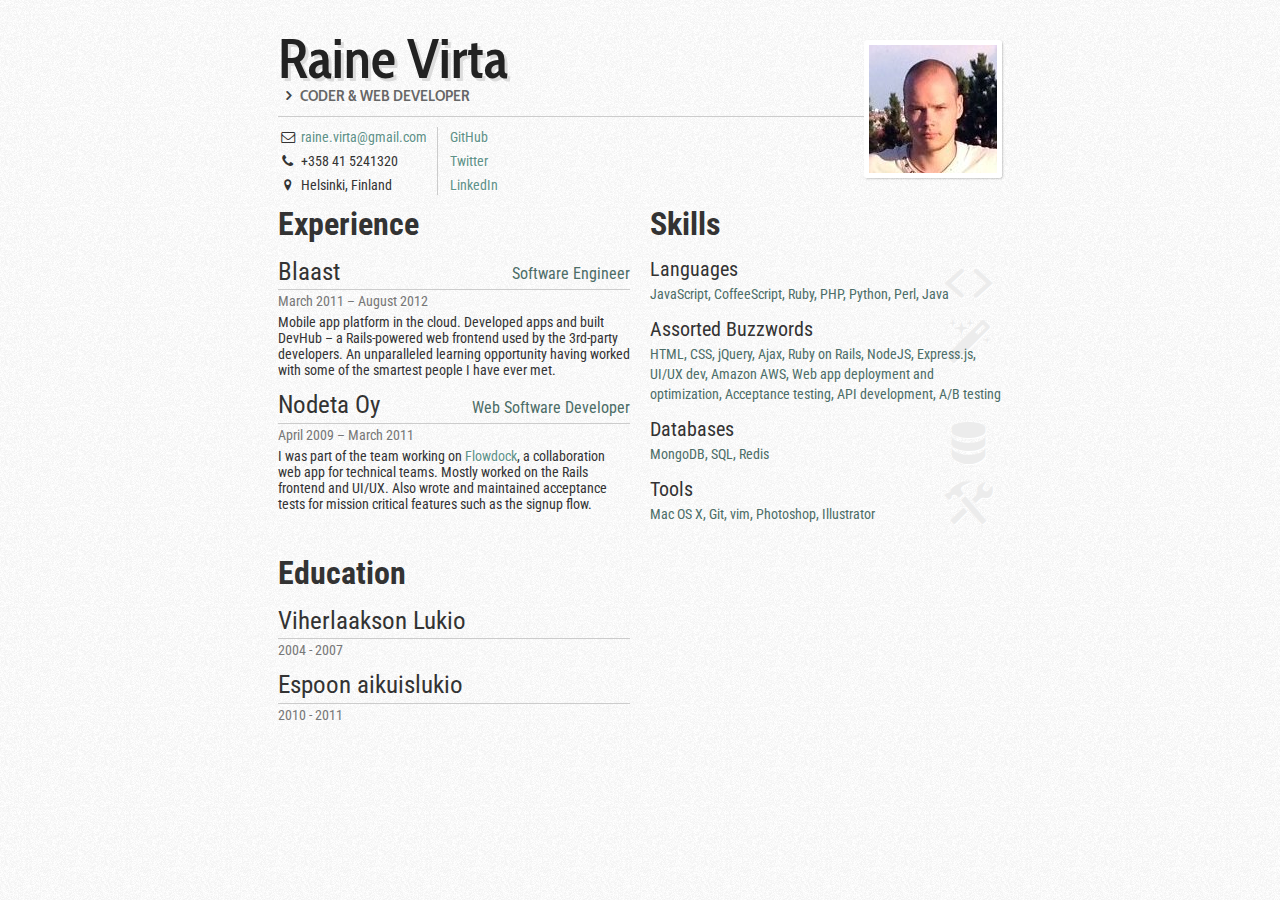
==== index.html @ fc375b53 "education" ====
<!DOCTYPE html>
<html>
  <head>
    <meta charset="utf-8" />
    <title>Raine Virta - Resume</title>
    <meta name="viewport" content="width=device-width, initial-scale=1.0">
    <link href="css/fontello.css" rel="stylesheet" media="screen">
    <link href="css/bootstrap.css" rel="stylesheet" media="screen">
    <link href="css/styles.css" rel="stylesheet" media="screen" />
    <link href='http://fonts.googleapis.com/css?family=Arbutus+Slab|Cabin+Condensed:400,600|Noto+Serif:400,700|Roboto+Condensed:400,700|Oxygen|Open+Sans' rel='stylesheet' type='text/css'>
  </head>
  <script>document.write('<script src="http://' + (location.host || 'localhost').split(':')[0] + ':35729/livereload.js?snipver=1"></' + 'script>')</script>
  <body>
    <div class="container">
      <div class="header">
        <h1>
          Raine Virta
          <img class="pic" src="images/raine.jpg" />
        </h1>
        <!-- <h2 class="subtitle"><i class="icon&#45;right&#45;dir"></i>Coder &#38; Web Developer</h2> -->
        <h2 class="subtitle"><i class="icon-right-open"></i>Coder & Web Developer</h2>
        <!-- <h2 class="subtitle">Coder &#38; Web Developer</h2> -->
      </div> <!-- header -->

      <div class="personal">
        <ul>
          <li>
            <span class="mail">
              <i class="icon-mail-1"></i> <a href="mailto:raine.virta@gmail.com">raine.virta@gmail.com</a>
            </span>
          </li>
          <li>
            <span class="phone">
              <i class="icon-phone-1"></i> +358 41 5241320
            </span>
          </li>
          <li>
            <span class="location">
              <i class="icon-location"></i> Helsinki, Finland
            </span>
          </li>
        </ul>

        <ul id="social">
          <li>
            <span class="github">
              <i class="icon-github-2"></i>
              <a href="http://github.com/raneksi">GitHub</a>
            </span>
          </li>
          <li>
            <span class="twitter">
              <i class="icon-twitter-1"></i>
              <a href="http://twitter.com/rane">Twitter</a>
            </span>
          </li>
          <li>
            <span class="linkedin">
              <i class="icon-linkedin-rect"></i>
              <a href="http://fi.linkedin.com/in/rainevirta/">LinkedIn</a>
            </span>
          </li>
        </ul>
      </div>

      <div class="row">
        <div id="employment" class="timeline span6">
          <h2>Experience</h2>
          <h3>
            Blaast
            <span class="job-title">Software Engineer</span>
          </h3>
          <span class="time-period">March 2011 – August 2012</span>
          <p>
            Mobile app platform in the cloud. Developed apps and built
            DevHub – a Rails-powered web frontend used by the 3rd-party
            developers. An unparalleled learning opportunity having
            worked with some of the smartest people I have ever met.
          </p>
          <h3>Nodeta Oy
            <span class="job-title">Web Software Developer</span>
          </h3>
          <span class="time-period">April 2009 – March 2011</span>
          <p>
            I was part of the team working on
            <a href="https://www.flowdock.com">Flowdock</a>, a
            collaboration web app for technical teams. Mostly worked on
            the Rails frontend and UI/UX. Also wrote and maintained
            acceptance tests for mission critical features such as the
            signup flow.
          </p>
        </div> <!-- employment -->
        <div id="skills" class="span6">
          <h2>Skills</h2>
          <dl>
            <dt>
              <i class="icon-code"></i>
              Languages
            </dt>
            <dd>
              JavaScript, CoffeeScript, Ruby, PHP, Python, Perl, Java</dd>
            <dt>
              <i class="icon-magic"></i>
              Assorted Buzzwords
            </dt>
            <dd>
              HTML, CSS, jQuery, Ajax, Ruby on Rails, NodeJS, Express.js, UI/UX dev,
              Amazon AWS, Web app deployment and optimization, Acceptance
              testing, API development, A/B testing
            </dd>

            <dt>
              <i class="icon-database"></i>
              Databases
            </dt>
            <dd>MongoDB, SQL, Redis</dd>

            <dt>
              <i class="icon-tools"></i>
              Tools
            </dt>
            <dd>Mac OS X, Git, vim, Photoshop, Illustrator</dd>
          </dl>
        </div> <!-- skills -->
      </div> <!-- row -->
      <div class="row">
        <div id="education" class="timeline span6">
          <h2>Education</h2>
          <h3>Viherlaakson Lukio</h3>
          <span class="time-period">2004 - 2007</span>
          <h3>Espoon aikuislukio</h3>
          <span class="time-period">2010 - 2011</span>
        </div> <!-- employment -->
        </div> <!-- skills -->
      </div> <!-- row -->
    </div> <!-- container -->
  </body>
</html>
---- css/fontello.css ----
@charset "UTF-8";

@font-face {
  font-family: 'fontello';
  src: url("../font/fontello.eot?5745577");
  src: url("../font/fontello.eot?5745577#iefix") format('embedded-opentype'), url("../font/fontello.woff?5745577") format('woff'), url("../font/fontello.ttf?5745577") format('truetype'), url("../font/fontello.svg?5745577#fontello") format('svg');
  font-weight: normal;
  font-style: normal;
}
/* Chrome hack: SVG is rendered more smooth in Windozze. 100% magic, uncomment if you need it. */
/* Note, that will break hinting! In other OS-es font will be not as sharp as it could be */
/*
@media screen and (-webkit-min-device-pixel-ratio:0) {
  @font-face {
    font-family: 'fontello';
    src: url('../font/fontello.svg?5745577#fontello') format('svg');
  }
}
*/
[class^="icon-"]:before,
[class*=" icon-"]:before {
  font-family: 'fontello';
  font-style: normal;
  font-weight: normal;
  speak: none;
  display: inline-block;
  text-decoration: inherit;
  width: 1em;
  margin-right: 0.2em;
  text-align: center;
/* opacity .8 */
/* For safety - reset parent styles, that can break glyph codes*/
  font-variant: normal;
  text-transform: none;
/* fix buttons height, for twitter bootstrap */
  line-height: 1em;
/* Animation center compensation - magrins should be symmetric */
/* remove if not needed */
  margin-left: 0.2em;
/* you can be more comfortable with increased icons size */
/* font-size: 120%; */
/* Uncomment for 3D effect */
/* text-shadow: 1px 1px 1px rgba(127, 127, 127, 0.3); */
}

.icon-home:before { content: '\2302'; } /* '⌂' */
.icon-right-dir:before { content: '\25b8'; } /* '▸' */
.icon-tools:before { content: '\2692'; } /* '⚒' */
.icon-mail:before { content: '\2709'; } /* '✉' */
.icon-mail-1:before { content: '\e801'; } /* '' */
.icon-mail-3:before { content: '\e804'; } /* '' */
.icon-phone-circled:before { content: '\e064'; } /* '' */
.icon-phone-2:before { content: '\e065'; } /* '' */
.icon-mail-2:before { content: '\e0eb'; } /* '' */
.icon-code:before { content: '\e714'; } /* '' */
.icon-location:before { content: '\e724'; } /* '' */
.icon-location-1:before { content: '\e805'; } /* '' */
.icon-database:before { content: '\e754'; } /* '' */
.icon-right-open:before { content: '\e75e'; } /* '' */
.icon-right-open-1:before { content: '\e803'; } /* '' */
.icon-right-open-big:before { content: '\e766'; } /* '' */
.icon-mobile-alt:before { content: '\e7b0'; } /* '' */
.icon-phone-squared:before { content: '\f098'; } /* '' */
.icon-github-circled:before { content: '\f09b'; } /* '' */
.icon-beaker:before { content: '\f0c3'; } /* '' */
.icon-magic:before { content: '\f0d0'; } /* '' */
.icon-mail-alt:before { content: '\f0e0'; } /* '' */
.icon-github:before { content: '\f300'; } /* '' */
.icon-github-squared:before { content: '\e800'; } /* '' */
.icon-twitter-squared:before { content: '\f304'; } /* '' */
.icon-twitter:before { content: '\f309'; } /* '' */
.icon-linkedin-squared:before { content: '\f30c'; } /* '' */
.icon-linkedin:before { content: '\f318'; } /* '' */
.icon-user:before { content: '👤'; } /* '\1f464' */
.icon-phone:before { content: '📞'; } /* '\1f4de' */
.icon-phone-1:before { content: '\e802'; } /* '' */
.icon-mobile:before { content: '📱'; } /* '\1f4f1' */
---- css/styles.css ----
body {
  background: url('../images/noise6.png') center top repeat;
  font-size: 14px;
  font-weight: 400;
  font-family: "Roboto Condensed", Helvetica, Arial, sans-serif;
  font-size: 14px;
  color: #333;
}

h1 {
  color: #222;
  text-shadow: 3px 3px 0 rgb(220, 220, 220);
  font-family: 'Cabin Condensed', serif;
  font-weight: 600;
  font-size: 42pt;
  line-height: 36px;
  margin: 0;
  /* font-family: 'Roboto Condensed', serif; */
  /* font-family: 'Cabin Condensed', sans-serif; */
  /* font-family: 'Noto Serif', serif; */
  /* font-family: 'Roboto Condensed', sans-serif; */
  /* font-family: 'Oxygen', sans-serif; */
  /* font-family: 'Open Sans', sans-serif; */
  /* margin: 0; */
}

.subtitle {
  color: #666;
  font-family: 'Cabin Condensed', serif;
  font-size: 16px;
  font-weight: 600;
  line-height: 20px;
  text-transform: uppercase;
  margin-bottom: 10px;
  /* text-shadow: 2px 2px 0 rgba(0, 0, 0, 0.1); */
}

.subtitle i {
  color: #444;
}

.pic {
  border: 5px solid white;
  border-radius: 3px;
  box-shadow: 1px 1px 6px 1px rgba(0, 0, 0, 0.2);
  box-shadow: 1px 1px 2px rgba(0, 0, 0, 0.2);
  float: right;
  margin: 0 0 0 0;
}

.container {
  margin: 40px auto 60px;
}

.header {
  border-bottom: 1px solid #ccc;
  margin-bottom: 10px;
}

.personal ul {
  margin: 0 0 0 10px;
  padding: 0 0 0 10px;
  float: left;
  border-left: 1px solid #ccc;
}

.personal ul:first-child {
  padding: 0;
  margin: 0;
  border: 0;
}

.personal ul li {
  list-style-type: none;
}

.personal ul li:not(:last-child) {
  list-style-type: none;
  padding-bottom: 4px
}

#social i {
  margin-right: 2px;
}

a {
  color: #5E9188;
  text-decoration: none;
  text-shadow: 1px 1px 0 #fff;
}

a:hover,
a:focus {
  color: #36534e;
  text-decoration: underline;
}

.row {
  clear: both;
}

.timeline h3 {
  position: relative;
  font-weight: 400;
  border-bottom: 1px solid #ccc;
  line-height: 140%;
  margin-bottom: 0px;
}

.timeline h3 .job-title {
  font-weight: 400;
  color: #4c6d67;
  font-size: 16px;
  position: absolute;
  right: 0;
  bottom: 0;
  line-height: 30px;
}

.time-period {
  display: block;
  color: #777;
  font-size: 14px;
  margin: 3px 0 5px 0;
}

#skills dl dt {
  font-size: 20px;
  font-weight: 400;
  position: relative;
}

#skills dl dd {
  margin: 5px 0 15px 0;
  /* font-size: 14px; */
  color: #4c6d67;
  position: relative;
}

#skills dl [class^="icon-"]:before,
#skills dl [class*=" icon-"]:before {
  color: #ececec;
  font-size: 48px;
  position: absolute;
  right: 0;
  z-index: -1;
  text-shadow: 1px 1px 0 #fff;
}
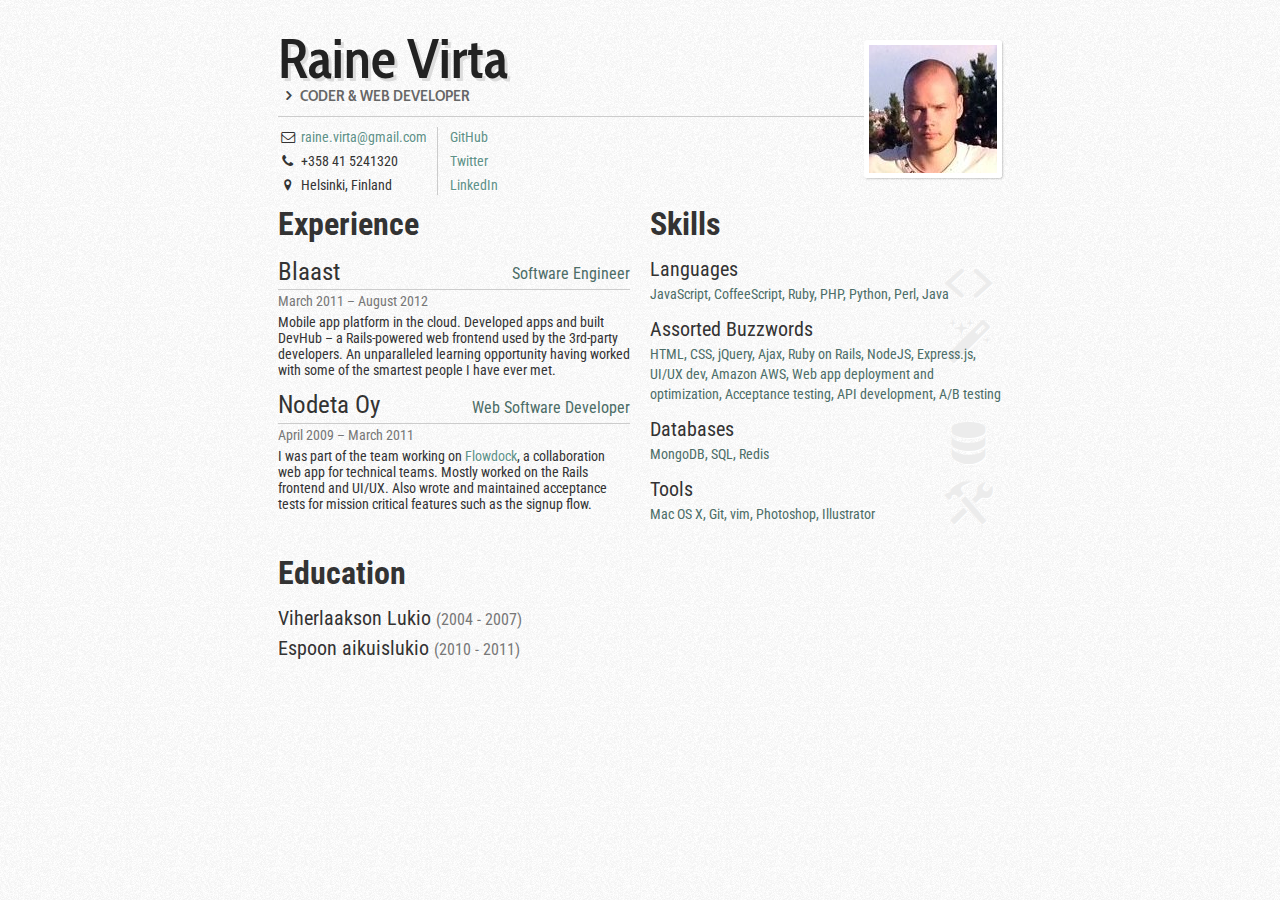
==== commit 4104c5c1: "oneline education" ====
--- a/index.html
+++ b/index.html
@@ -10,129 +10,126 @@
     <link href='http://fonts.googleapis.com/css?family=Arbutus+Slab|Cabin+Condensed:400,600|Noto+Serif:400,700|Roboto+Condensed:400,700|Oxygen|Open+Sans' rel='stylesheet' type='text/css'>
   </head>
   <script>document.write('<script src="http://' + (location.host || 'localhost').split(':')[0] + ':35729/livereload.js?snipver=1"></' + 'script>')</script>
-  <body>
-    <div class="container">
-      <div class="header">
-        <h1>
-          Raine Virta
-          <img class="pic" src="images/raine.jpg" />
-        </h1>
-        <!-- <h2 class="subtitle"><i class="icon&#45;right&#45;dir"></i>Coder &#38; Web Developer</h2> -->
-        <h2 class="subtitle"><i class="icon-right-open"></i>Coder & Web Developer</h2>
-        <!-- <h2 class="subtitle">Coder &#38; Web Developer</h2> -->
-      </div> <!-- header -->
+    <body>
+      <div class="container">
+        <div class="header">
+          <h1>
+            Raine Virta
+            <img class="pic" src="images/raine.jpg" />
+          </h1>
+          <!-- <h2 class="subtitle"><i class="icon&#45;right&#45;dir"></i>Coder &#38; Web Developer</h2> -->
+          <h2 class="subtitle"><i class="icon-right-open"></i>Coder & Web Developer</h2>
+          <!-- <h2 class="subtitle">Coder &#38; Web Developer</h2> -->
+        </div> <!-- header -->
 
-      <div class="personal">
-        <ul>
-          <li>
-            <span class="mail">
-              <i class="icon-mail-1"></i> <a href="mailto:raine.virta@gmail.com">raine.virta@gmail.com</a>
-            </span>
-          </li>
-          <li>
-            <span class="phone">
-              <i class="icon-phone-1"></i> +358 41 5241320
-            </span>
-          </li>
-          <li>
-            <span class="location">
-              <i class="icon-location"></i> Helsinki, Finland
-            </span>
-          </li>
-        </ul>
+        <div class="personal">
+          <ul>
+            <li>
+              <span class="mail">
+                <i class="icon-mail-1"></i> <a href="mailto:raine.virta@gmail.com">raine.virta@gmail.com</a>
+              </span>
+            </li>
+            <li>
+              <span class="phone">
+                <i class="icon-phone-1"></i> +358 41 5241320
+              </span>
+            </li>
+            <li>
+              <span class="location">
+                <i class="icon-location"></i> Helsinki, Finland
+              </span>
+            </li>
+          </ul>
 
-        <ul id="social">
-          <li>
-            <span class="github">
-              <i class="icon-github-2"></i>
-              <a href="http://github.com/raneksi">GitHub</a>
-            </span>
-          </li>
-          <li>
-            <span class="twitter">
-              <i class="icon-twitter-1"></i>
-              <a href="http://twitter.com/rane">Twitter</a>
-            </span>
-          </li>
-          <li>
-            <span class="linkedin">
-              <i class="icon-linkedin-rect"></i>
-              <a href="http://fi.linkedin.com/in/rainevirta/">LinkedIn</a>
-            </span>
-          </li>
-        </ul>
-      </div>
+          <ul id="social">
+            <li>
+              <span class="github">
+                <i class="icon-github-2"></i>
+                <a href="http://github.com/raneksi">GitHub</a>
+              </span>
+            </li>
+            <li>
+              <span class="twitter">
+                <i class="icon-twitter-1"></i>
+                <a href="http://twitter.com/rane">Twitter</a>
+              </span>
+            </li>
+            <li>
+              <span class="linkedin">
+                <i class="icon-linkedin-rect"></i>
+                <a href="http://fi.linkedin.com/in/rainevirta/">LinkedIn</a>
+              </span>
+            </li>
+          </ul>
+        </div>
 
-      <div class="row">
-        <div id="employment" class="timeline span6">
-          <h2>Experience</h2>
-          <h3>
-            Blaast
-            <span class="job-title">Software Engineer</span>
-          </h3>
-          <span class="time-period">March 2011 – August 2012</span>
-          <p>
-            Mobile app platform in the cloud. Developed apps and built
-            DevHub – a Rails-powered web frontend used by the 3rd-party
-            developers. An unparalleled learning opportunity having
-            worked with some of the smartest people I have ever met.
-          </p>
-          <h3>Nodeta Oy
-            <span class="job-title">Web Software Developer</span>
-          </h3>
-          <span class="time-period">April 2009 – March 2011</span>
-          <p>
-            I was part of the team working on
-            <a href="https://www.flowdock.com">Flowdock</a>, a
-            collaboration web app for technical teams. Mostly worked on
-            the Rails frontend and UI/UX. Also wrote and maintained
-            acceptance tests for mission critical features such as the
-            signup flow.
-          </p>
-        </div> <!-- employment -->
-        <div id="skills" class="span6">
-          <h2>Skills</h2>
-          <dl>
-            <dt>
-              <i class="icon-code"></i>
-              Languages
-            </dt>
-            <dd>
-              JavaScript, CoffeeScript, Ruby, PHP, Python, Perl, Java</dd>
-            <dt>
-              <i class="icon-magic"></i>
-              Assorted Buzzwords
-            </dt>
-            <dd>
-              HTML, CSS, jQuery, Ajax, Ruby on Rails, NodeJS, Express.js, UI/UX dev,
-              Amazon AWS, Web app deployment and optimization, Acceptance
-              testing, API development, A/B testing
-            </dd>
+        <div class="row">
+          <div id="employment" class="timeline span6">
+            <h2>Experience</h2>
+            <h3>
+              Blaast
+              <span class="job-title">Software Engineer</span>
+            </h3>
+            <span class="time-period">March 2011 – August 2012</span>
+            <p>
+              Mobile app platform in the cloud. Developed apps and built
+              DevHub – a Rails-powered web frontend used by the 3rd-party
+              developers. An unparalleled learning opportunity having
+              worked with some of the smartest people I have ever met.
+            </p>
+            <h3>Nodeta Oy
+              <span class="job-title">Web Software Developer</span>
+            </h3>
+            <span class="time-period">April 2009 – March 2011</span>
+            <p>
+              I was part of the team working on
+              <a href="https://www.flowdock.com">Flowdock</a>, a
+              collaboration web app for technical teams. Mostly worked on
+              the Rails frontend and UI/UX. Also wrote and maintained
+              acceptance tests for mission critical features such as the
+              signup flow.
+            </p>
+          </div> <!-- employment -->
+          <div id="skills" class="span6">
+            <h2>Skills</h2>
+            <dl>
+              <dt>
+                <i class="icon-code"></i>
+                Languages
+              </dt>
+              <dd>
+                JavaScript, CoffeeScript, Ruby, PHP, Python, Perl, Java</dd>
+              <dt>
+                <i class="icon-magic"></i>
+                Assorted Buzzwords
+              </dt>
+              <dd>
+                HTML, CSS, jQuery, Ajax, Ruby on Rails, NodeJS, Express.js, UI/UX dev,
+                Amazon AWS, Web app deployment and optimization, Acceptance
+                testing, API development, A/B testing
+              </dd>
 
-            <dt>
-              <i class="icon-database"></i>
-              Databases
-            </dt>
-            <dd>MongoDB, SQL, Redis</dd>
+              <dt>
+                <i class="icon-database"></i>
+                Databases
+              </dt>
+              <dd>MongoDB, SQL, Redis</dd>
 
-            <dt>
-              <i class="icon-tools"></i>
-              Tools
-            </dt>
-            <dd>Mac OS X, Git, vim, Photoshop, Illustrator</dd>
-          </dl>
-        </div> <!-- skills -->
-      </div> <!-- row -->
-      <div class="row">
-        <div id="education" class="timeline span6">
-          <h2>Education</h2>
-          <h3>Viherlaakson Lukio</h3>
-          <span class="time-period">2004 - 2007</span>
-          <h3>Espoon aikuislukio</h3>
-          <span class="time-period">2010 - 2011</span>
-        </div> <!-- employment -->
-        </div> <!-- skills -->
-      </div> <!-- row -->
-    </div> <!-- container -->
-  </body>
-</html>
+              <dt>
+                <i class="icon-tools"></i>
+                Tools
+              </dt>
+              <dd>Mac OS X, Git, vim, Photoshop, Illustrator</dd>
+            </dl>
+          </div> <!-- skills -->
+        </div> <!-- row -->
+        <div class="row">
+          <div id="education" class="oneline-timeline span6">
+            <h2>Education</h2>
+            <h3>Viherlaakson Lukio <span class="time-period">2004 - 2007</span></h3>
+            <h3>Espoon aikuislukio <span class="time-period">2010 - 2011</span></h3>
+          </div> <!-- education -->
+        </div> <!-- row -->
+      </div> <!-- container -->
+    </body>
+  </html>
--- a/css/styles.css
+++ b/css/styles.css
@@ -117,11 +117,33 @@
   line-height: 30px;
 }
 
-.time-period {
+.timeline .time-period {
   display: block;
   color: #777;
   font-size: 14px;
   margin: 3px 0 5px 0;
+}
+
+.oneline-timeline h3 {
+  font-size: 20px;
+  position: relative;
+  font-weight: 400;
+  line-height: 140%;
+  margin: 0;
+}
+
+.oneline-timeline .time-period:before {
+  content: "(";
+}
+
+.oneline-timeline .time-period:after {
+  content: ")";
+}
+
+.oneline-timeline .time-period {
+  color: #777;
+  font-weight: 400;
+  font-size: 16px;
 }
 
 #skills dl dt {
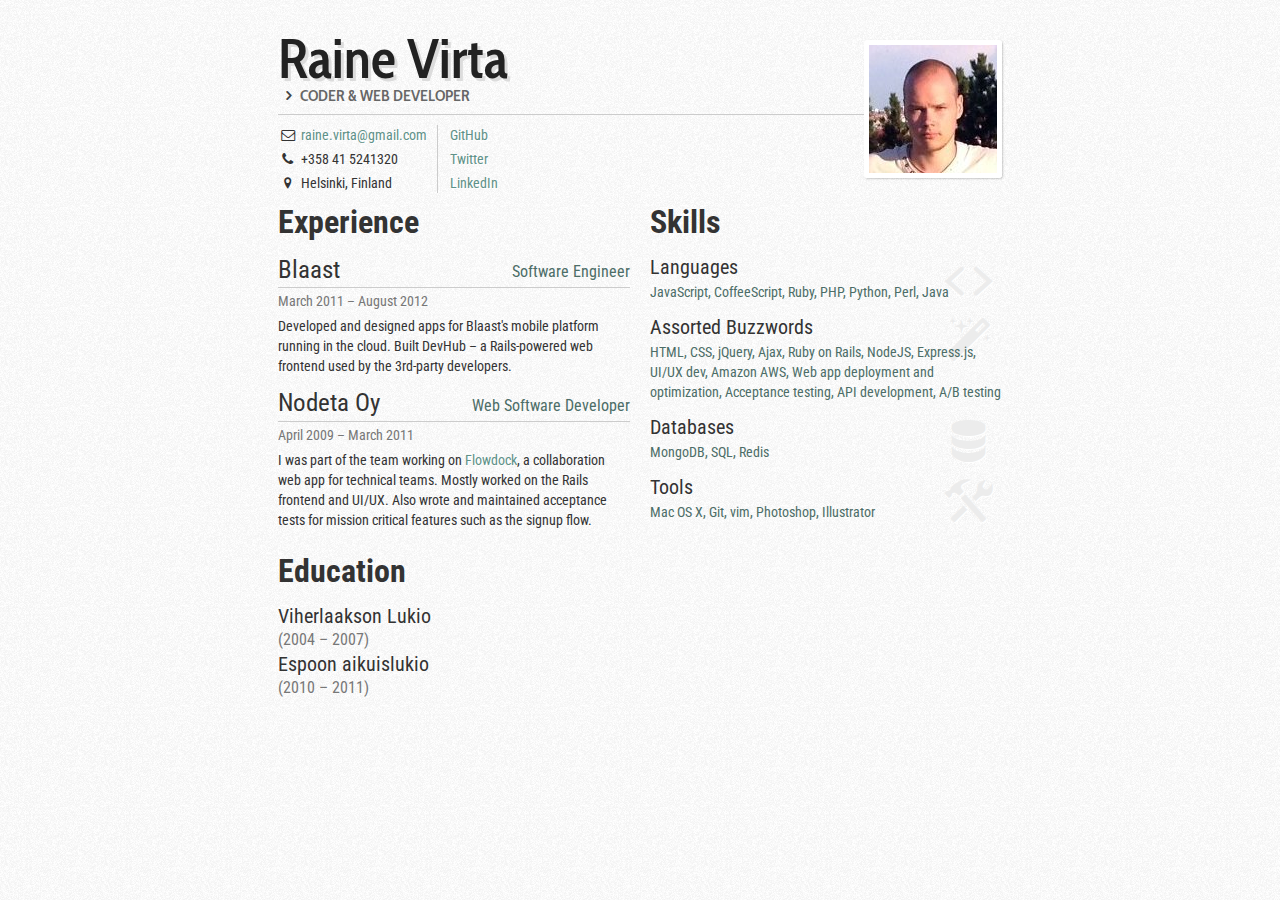
==== commit 6800abf5: "consistent quotes" ====
--- a/index.html
+++ b/index.html
@@ -3,133 +3,132 @@
   <head>
     <meta charset="utf-8" />
     <title>Raine Virta - Resume</title>
-    <meta name="viewport" content="width=device-width, initial-scale=1.0">
+    <meta name="viewport" content="width=device-width, initial-scale=1.0, user-scalable=0;">
     <link href="css/fontello.css" rel="stylesheet" media="screen">
     <link href="css/bootstrap.css" rel="stylesheet" media="screen">
     <link href="css/styles.css" rel="stylesheet" media="screen" />
-    <link href='http://fonts.googleapis.com/css?family=Arbutus+Slab|Cabin+Condensed:400,600|Noto+Serif:400,700|Roboto+Condensed:400,700|Oxygen|Open+Sans' rel='stylesheet' type='text/css'>
+    <link href="http://fonts.googleapis.com/css?family=Cabin+Condensed:600|Roboto+Condensed" rel="stylesheet" type="text/css">
   </head>
   <script>document.write('<script src="http://' + (location.host || 'localhost').split(':')[0] + ':35729/livereload.js?snipver=1"></' + 'script>')</script>
-    <body>
-      <div class="container">
-        <div class="header">
-          <h1>
-            Raine Virta
-            <img class="pic" src="images/raine.jpg" />
-          </h1>
-          <!-- <h2 class="subtitle"><i class="icon&#45;right&#45;dir"></i>Coder &#38; Web Developer</h2> -->
-          <h2 class="subtitle"><i class="icon-right-open"></i>Coder & Web Developer</h2>
-          <!-- <h2 class="subtitle">Coder &#38; Web Developer</h2> -->
-        </div> <!-- header -->
+  <body>
+    <div class="container">
+      <div id="header">
+        <h1>
+          Raine Virta
+          <img class="pic" src="images/raine.jpg" />
+        </h1>
+        <h2 class="subtitle"><i class="icon-right-open"></i>Coder & Web Developer</h2>
+      </div> <!-- header -->
 
-        <div class="personal">
-          <ul>
-            <li>
-              <span class="mail">
-                <i class="icon-mail-1"></i> <a href="mailto:raine.virta@gmail.com">raine.virta@gmail.com</a>
-              </span>
-            </li>
-            <li>
-              <span class="phone">
-                <i class="icon-phone-1"></i> +358 41 5241320
-              </span>
-            </li>
-            <li>
-              <span class="location">
-                <i class="icon-location"></i> Helsinki, Finland
-              </span>
-            </li>
-          </ul>
+      <div class="personal">
+        <ul>
+          <li>
+            <span class="mail">
+              <i class="icon-mail-1"></i> <a href="mailto:raine.virta@gmail.com">raine.virta@gmail.com</a>
+            </span>
+          </li>
+          <li>
+            <span class="phone">
+              <i class="icon-phone-1"></i> +358 41 5241320
+            </span>
+          </li>
+          <li>
+            <span class="location">
+              <i class="icon-location"></i> Helsinki, Finland
+            </span>
+          </li>
+        </ul>
 
-          <ul id="social">
-            <li>
-              <span class="github">
-                <i class="icon-github-2"></i>
-                <a href="http://github.com/raneksi">GitHub</a>
-              </span>
-            </li>
-            <li>
-              <span class="twitter">
-                <i class="icon-twitter-1"></i>
-                <a href="http://twitter.com/rane">Twitter</a>
-              </span>
-            </li>
-            <li>
-              <span class="linkedin">
-                <i class="icon-linkedin-rect"></i>
-                <a href="http://fi.linkedin.com/in/rainevirta/">LinkedIn</a>
-              </span>
-            </li>
-          </ul>
-        </div>
+        <ul id="social">
+          <li>
+            <span class="github">
+              <i class="icon-github-2"></i>
+              <a href="http://github.com/raneksi">GitHub</a>
+            </span>
+          </li>
+          <li>
+            <span class="twitter">
+              <i class="icon-twitter-1"></i>
+              <a href="http://twitter.com/rane">Twitter</a>
+            </span>
+          </li>
+          <li>
+            <span class="linkedin">
+              <i class="icon-linkedin-rect"></i>
+              <a href="http://fi.linkedin.com/in/rainevirta/">LinkedIn</a>
+            </span>
+          </li>
+        </ul>
+      </div>
 
-        <div class="row">
-          <div id="employment" class="timeline span6">
-            <h2>Experience</h2>
-            <h3>
-              Blaast
-              <span class="job-title">Software Engineer</span>
-            </h3>
-            <span class="time-period">March 2011 – August 2012</span>
-            <p>
-              Mobile app platform in the cloud. Developed apps and built
-              DevHub – a Rails-powered web frontend used by the 3rd-party
-              developers. An unparalleled learning opportunity having
-              worked with some of the smartest people I have ever met.
-            </p>
-            <h3>Nodeta Oy
-              <span class="job-title">Web Software Developer</span>
-            </h3>
-            <span class="time-period">April 2009 – March 2011</span>
-            <p>
-              I was part of the team working on
-              <a href="https://www.flowdock.com">Flowdock</a>, a
-              collaboration web app for technical teams. Mostly worked on
-              the Rails frontend and UI/UX. Also wrote and maintained
-              acceptance tests for mission critical features such as the
-              signup flow.
-            </p>
-          </div> <!-- employment -->
-          <div id="skills" class="span6">
-            <h2>Skills</h2>
-            <dl>
-              <dt>
-                <i class="icon-code"></i>
-                Languages
-              </dt>
-              <dd>
-                JavaScript, CoffeeScript, Ruby, PHP, Python, Perl, Java</dd>
-              <dt>
-                <i class="icon-magic"></i>
-                Assorted Buzzwords
-              </dt>
-              <dd>
-                HTML, CSS, jQuery, Ajax, Ruby on Rails, NodeJS, Express.js, UI/UX dev,
-                Amazon AWS, Web app deployment and optimization, Acceptance
-                testing, API development, A/B testing
-              </dd>
+      <div class="row">
+        <div id="employment" class="timeline span6">
+          <h2>Experience</h2>
+          <h3>
+            Blaast
+            <span class="job-title">Software Engineer</span>
+          </h3>
+          <span class="time-period">March 2011 – August 2012</span>
+          <p>
+            Developed and designed apps for Blaast's mobile platform running in
+            the cloud. Built DevHub – a Rails-powered web frontend used by
+            the 3rd-party developers.
+          </p>
+          <h3>Nodeta Oy
+            <span class="job-title">Web Software Developer</span>
+          </h3>
+          <span class="time-period">April 2009 – March 2011</span>
+          <p>
+            I was part of the team working on
+            <a href="https://www.flowdock.com">Flowdock</a>, a
+            collaboration web app for technical teams. Mostly worked on
+            the Rails frontend and UI/UX. Also wrote and maintained
+            acceptance tests for mission critical features such as the
+            signup flow.
+          </p>
+        </div> <!-- employment -->
+        <div id="skills" class="span6">
+          <h2>Skills</h2>
+          <dl>
+            <dt>
+              <i class="icon-code"></i>
+              Languages
+            </dt>
+            <dd>
+              JavaScript, CoffeeScript, Ruby, PHP, Python, Perl, Java</dd>
+            <dt>
+              <i class="icon-magic"></i>
+              Assorted Buzzwords
+            </dt>
+            <dd>
+              HTML, CSS, jQuery, Ajax, Ruby on Rails, NodeJS, Express.js, UI/UX dev,
+              Amazon AWS, Web app deployment and optimization, Acceptance
+              testing, API development, A/B testing
+            </dd>
 
-              <dt>
-                <i class="icon-database"></i>
-                Databases
-              </dt>
-              <dd>MongoDB, SQL, Redis</dd>
+            <dt>
+              <i class="icon-database"></i>
+              Databases
+            </dt>
+            <dd>MongoDB, SQL, Redis</dd>
 
-              <dt>
-                <i class="icon-tools"></i>
-                Tools
-              </dt>
-              <dd>Mac OS X, Git, vim, Photoshop, Illustrator</dd>
-            </dl>
-          </div> <!-- skills -->
-        </div> <!-- row -->
-        <div class="row">
-          <div id="education" class="oneline-timeline span6">
-            <h2>Education</h2>
-            <h3>Viherlaakson Lukio <span class="time-period">2004 - 2007</span></h3>
-            <h3>Espoon aikuislukio <span class="time-period">2010 - 2011</span></h3>
-          </div> <!-- education -->
-        </div> <!-- row -->
-      </div> <!-- container -->
-    </body>
-  </html>
+            <dt>
+              <i class="icon-tools"></i>
+              Tools
+            </dt>
+            <dd>Mac OS X, Git, vim, Photoshop, Illustrator</dd>
+          </dl>
+        </div> <!-- skills -->
+      </div> <!-- row -->
+      <div class="row">
+        <div id="education" class="oneline-timeline span6">
+          <h2>Education</h2>
+          <h3>Viherlaakson Lukio</h3>
+          <span class="time-period">2004 – 2007</span>
+          <h3>Espoon aikuislukio</h3>
+          <span class="time-period">2010 – 2011</span>
+        </div> <!-- education -->
+      </div> <!-- row -->
+    </div> <!-- container -->
+  </body>
+</html>
--- a/css/styles.css
+++ b/css/styles.css
@@ -2,12 +2,17 @@
   background: url('../images/noise6.png') center top repeat;
   font-size: 14px;
   font-weight: 400;
-  font-family: "Roboto Condensed", Helvetica, Arial, sans-serif;
-  font-size: 14px;
+  font-family: 'Roboto Condensed', Helvetica, Arial, sans-serif;
+  line-height: 20px;
   color: #333;
 }
 
-h1 {
+#header {
+  border-bottom: 1px solid #ccc;
+  margin-bottom: 10px;
+}
+
+#header h1 {
   color: #222;
   text-shadow: 3px 3px 0 rgb(220, 220, 220);
   font-family: 'Cabin Condensed', serif;
@@ -24,37 +29,51 @@
   /* margin: 0; */
 }
 
-.subtitle {
+#header .subtitle {
   color: #666;
   font-family: 'Cabin Condensed', serif;
   font-size: 16px;
   font-weight: 600;
   line-height: 20px;
   text-transform: uppercase;
-  margin-bottom: 10px;
-  /* text-shadow: 2px 2px 0 rgba(0, 0, 0, 0.1); */
+  margin: 10px 0 8px 0;
 }
 
-.subtitle i {
+#header .subtitle i {
   color: #444;
 }
 
-.pic {
+#header .pic {
   border: 5px solid white;
   border-radius: 3px;
-  box-shadow: 1px 1px 6px 1px rgba(0, 0, 0, 0.2);
+  /* box-shadow: 1px 1px 6px 1px rgba(0, 0, 0, 0.2); */
   box-shadow: 1px 1px 2px rgba(0, 0, 0, 0.2);
   float: right;
   margin: 0 0 0 0;
+}
+
+@media (max-width: 767px) {
+  #header h1 {
+    font-size: 36pt;
+  }
+
+  #header .pic {
+    height: 64px;
+    width: 64px;
+    border-radius: 64px;
+    border: 0;
+    box-shadow: 2px 2px 2px rgba(0, 0, 0, 0.2);
+  }
 }
 
 .container {
   margin: 40px auto 60px;
 }
 
-.header {
-  border-bottom: 1px solid #ccc;
-  margin-bottom: 10px;
+@media (max-width: 767px) {
+  .container {
+    margin-top: 20px;
+  }
 }
 
 .personal ul {
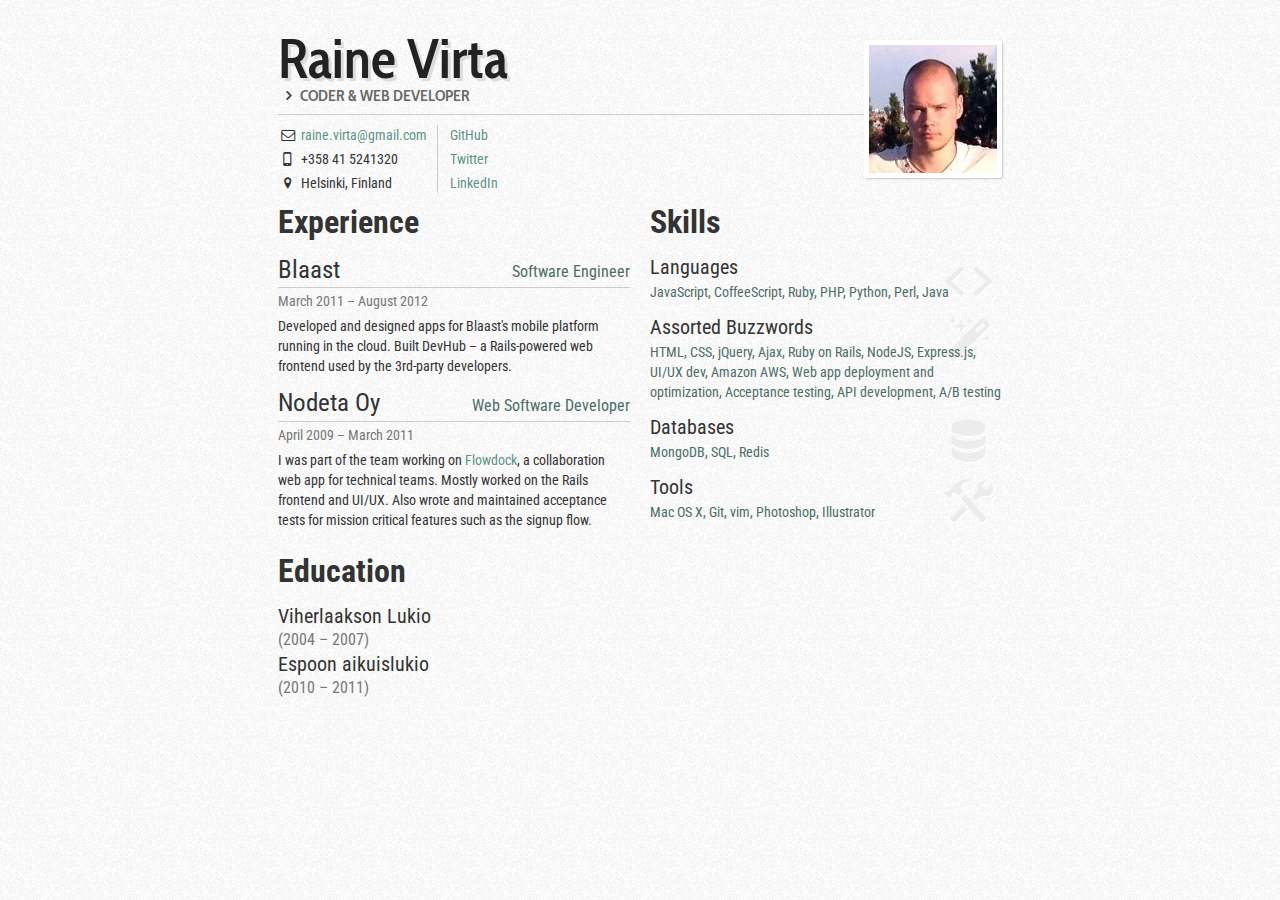
==== commit 359e15a5: "change phone to mobile" ====
--- a/index.html
+++ b/index.html
@@ -29,7 +29,7 @@
           </li>
           <li>
             <span class="phone">
-              <i class="icon-phone-1"></i> +358 41 5241320
+              <i class="icon-mobile"></i> +358 41 5241320
             </span>
           </li>
           <li>
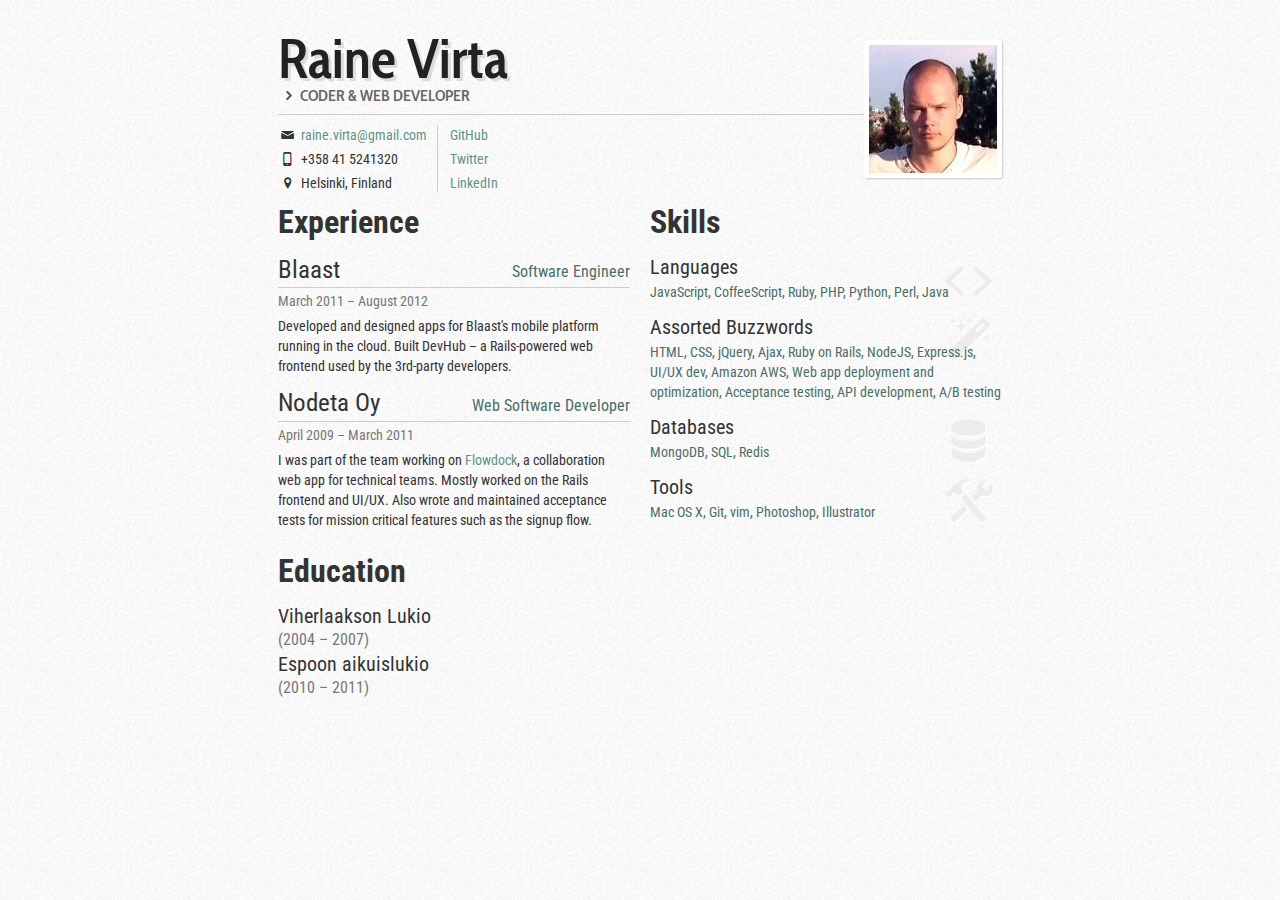
==== commit e64f743b: "change mail icon" ====
--- a/index.html
+++ b/index.html
@@ -24,7 +24,7 @@
         <ul>
           <li>
             <span class="mail">
-              <i class="icon-mail-1"></i> <a href="mailto:raine.virta@gmail.com">raine.virta@gmail.com</a>
+              <i class="icon-mail"></i> <a href="mailto:raine.virta@gmail.com">raine.virta@gmail.com</a>
             </span>
           </li>
           <li>
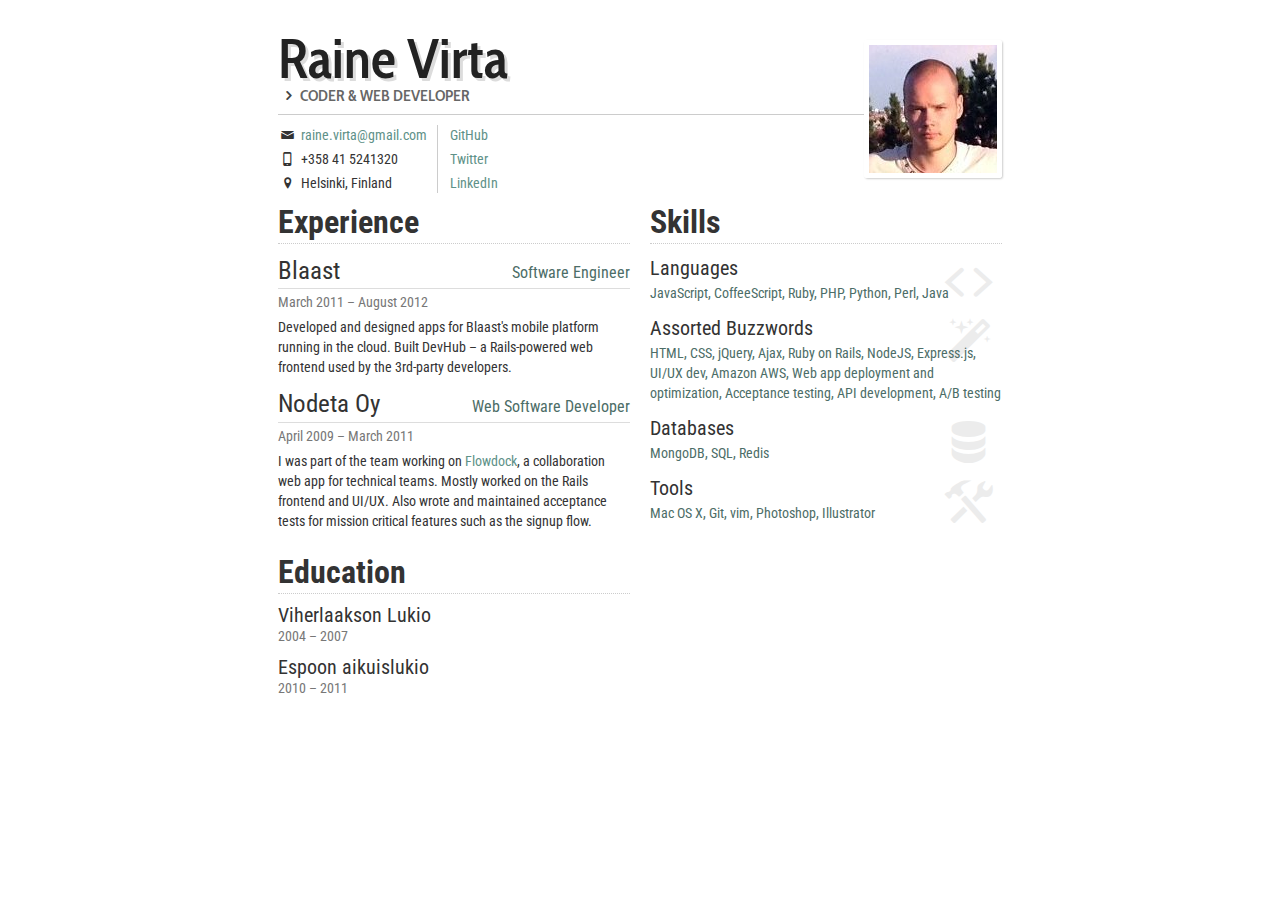
==== commit 776a7f7a: "import roboto 700" ====
--- a/index.html
+++ b/index.html
@@ -7,7 +7,7 @@
     <link href="css/fontello.css" rel="stylesheet" media="screen">
     <link href="css/bootstrap.css" rel="stylesheet" media="screen">
     <link href="css/styles.css" rel="stylesheet" media="screen" />
-    <link href="http://fonts.googleapis.com/css?family=Cabin+Condensed:600|Roboto+Condensed" rel="stylesheet" type="text/css">
+    <link href="http://fonts.googleapis.com/css?family=Cabin+Condensed:600|Roboto+Condensed:400,700" rel="stylesheet" type="text/css">
   </head>
   <script>document.write('<script src="http://' + (location.host || 'localhost').split(':')[0] + ':35729/livereload.js?snipver=1"></' + 'script>')</script>
   <body>
--- a/css/styles.css
+++ b/css/styles.css
@@ -1,8 +1,7 @@
 body {
-  background: url('../images/noise6.png') center top repeat;
+  background: url('../images/noise.png') center top repeat;
   font-size: 14px;
-  font-weight: 400;
-  font-family: 'Roboto Condensed', Helvetica, Arial, sans-serif;
+  font-family: 'Roboto Condensed', 'Helvetica Neue', Helvetica, Arial, sans-serif;
   line-height: 20px;
   color: #333;
 }
@@ -15,23 +14,16 @@
 #header h1 {
   color: #222;
   text-shadow: 3px 3px 0 rgb(220, 220, 220);
-  font-family: 'Cabin Condensed', serif;
+  font-family: 'Cabin Condensed', 'Helvetica Neue', Helvetica, Arial, sans-serif;
   font-weight: 600;
   font-size: 42pt;
   line-height: 36px;
   margin: 0;
-  /* font-family: 'Roboto Condensed', serif; */
-  /* font-family: 'Cabin Condensed', sans-serif; */
-  /* font-family: 'Noto Serif', serif; */
-  /* font-family: 'Roboto Condensed', sans-serif; */
-  /* font-family: 'Oxygen', sans-serif; */
-  /* font-family: 'Open Sans', sans-serif; */
-  /* margin: 0; */
 }
 
 #header .subtitle {
   color: #666;
-  font-family: 'Cabin Condensed', serif;
+  font-family: 'Cabin Condensed', 'Helvetica Neue', Helvetica, Arial, sans-serif;
   font-size: 16px;
   font-weight: 600;
   line-height: 20px;
@@ -46,7 +38,6 @@
 #header .pic {
   border: 5px solid white;
   border-radius: 3px;
-  /* box-shadow: 1px 1px 6px 1px rgba(0, 0, 0, 0.2); */
   box-shadow: 1px 1px 2px rgba(0, 0, 0, 0.2);
   float: right;
   margin: 0 0 0 0;
@@ -62,7 +53,7 @@
     width: 64px;
     border-radius: 64px;
     border: 0;
-    box-shadow: 2px 2px 2px rgba(0, 0, 0, 0.2);
+    box-shadow: 1px 1px 2px rgba(0, 0, 0, 0.2);
   }
 }
 
@@ -118,10 +109,14 @@
   clear: both;
 }
 
+.row h2 {
+  border-bottom: 1px dotted #ccc;
+}
+
 .timeline h3 {
   position: relative;
   font-weight: 400;
-  border-bottom: 1px solid #ccc;
+  border-bottom: 1px solid #ddd;
   line-height: 140%;
   margin-bottom: 0px;
 }
@@ -145,24 +140,22 @@
 
 .oneline-timeline h3 {
   font-size: 20px;
-  position: relative;
   font-weight: 400;
-  line-height: 140%;
-  margin: 0;
+  line-height: 22px;
+  margin-bottom: 0em;
 }
 
 .oneline-timeline .time-period:before {
-  content: "(";
+  /* content: "("; */
 }
 
 .oneline-timeline .time-period:after {
-  content: ")";
+  /* content: ")"; */
 }
 
 .oneline-timeline .time-period {
   color: #777;
-  font-weight: 400;
-  font-size: 16px;
+  font-size: 14px;
 }
 
 #skills dl dt {
